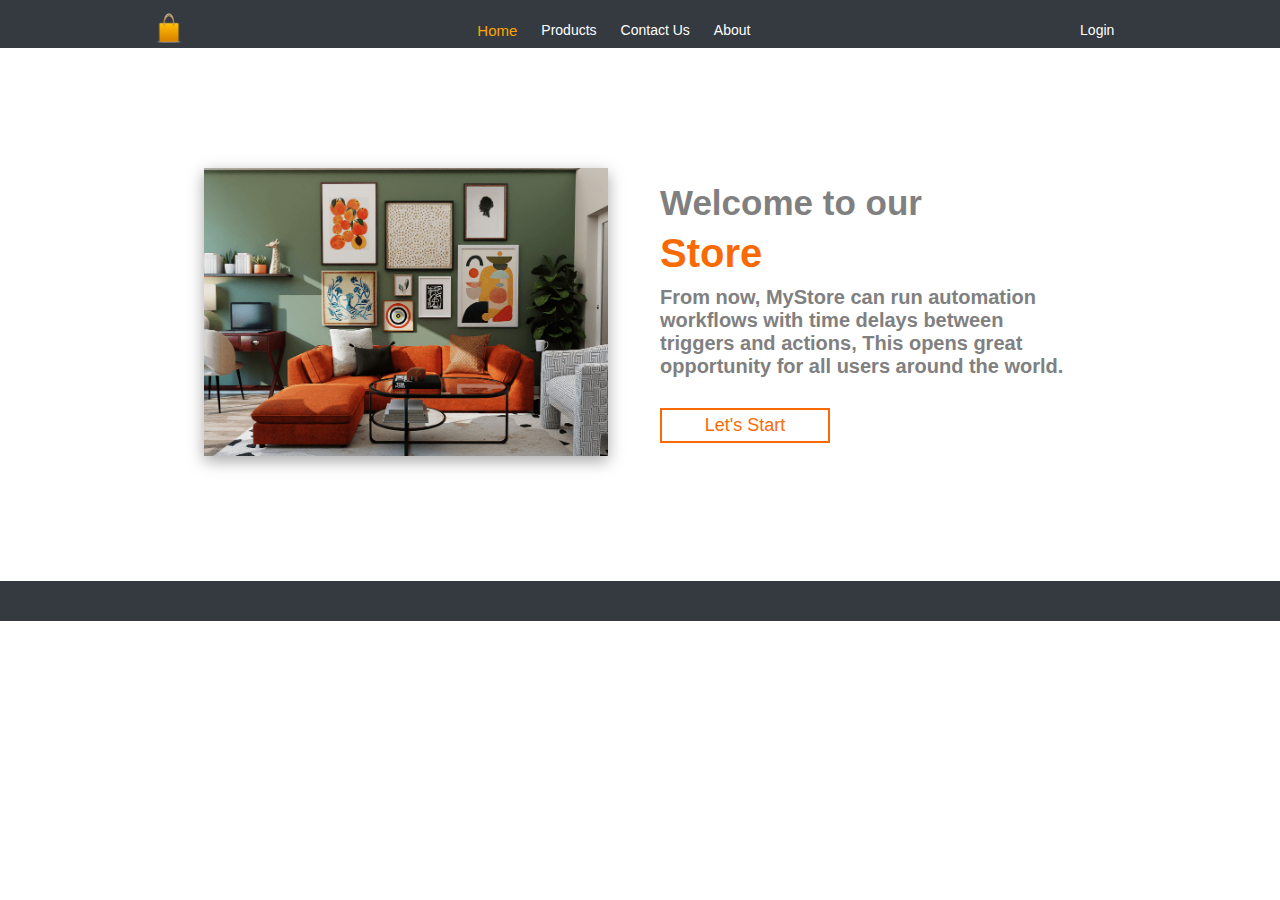
==== public/index.html @ 8ecaefba "additional edit" ====
<!DOCTYPE html>
<html lang="en">

    <head>
        <meta charset="UTF-8">
        <meta http-equiv="X-UA-Compatible" content="IE=edge">
        <meta name="viewport" content="width=device-width, initial-scale=1.0">
        <link rel="stylesheet" href="./products/products.css">
        <link rel="stylesheet"
            href="https://cdnjs.cloudflare.com/ajax/libs/font-awesome/6.2.0/css/all.min.css"
            integrity="sha512-xh6O/CkQoPOWDdYTDqeRdPCVd1SpvCA9XXcUnZS2FmJNp1coAFzvtCN9BmamE+4aHK8yyUHUSCcJHgXloTyT2A=="
            crossorigin="anonymous" referrerpolicy="no-referrer" />

        <title>Document</title>
        <style>
        #active {
        color: orange;
        font-size: 15px;
        transition: .2s;

    }
    
    </style>
    </head>
    <body>
        <div>
            <header id="header">
                <div class="logo">
                    <img src="../images/shopping-bag256_24826.ico" alt="website
                        logo">
                </div>
                <ul>
                    <li><a id="active" href="index.html">Home</a></li>
                    <li><a href="./products/products.html">Products</a></li>
                    <li><a target="_blank" href="../contactUs/contact-us.html">Contact
                            Us</a></li>
                    <li><a href="../about/About.html">About</a></li>
                </ul>
                <ul>
                    <li> <span id="cartLength"></span> <i id="cartIcon"
                            class="fa-solid
                            fa-cart-shopping">
                        </i></li>
                    <li><a target="_blank" href="../login/login.html">Login</a></li>
                </ul>
            </header>
            <section id='homeContainer'>
                <div id="imgDiv">
                    <img id="homeImg" src="./images/homeImg.jpg" alt="Home
                        image">
                </div>
                <div id="homeInfo">
                    <div id="title">
                        <p id="p1">Welcome to our</p>
                        <p id="p2">Store</p>
                    </div>
                    <p id="p3">From now, MyStore can run automation
                        workflows with time delays between triggers and
                        actions, This opens great opportunity for all users
                        around the world.

                    </p>
                    <button id="lets-btn">Let's Start</button>
                </button>
            </div>
        </section>

        <footer>
            <ul id="footer-list">
                <li class="social-media"><i class="fa-brands
                        fa-facebook"></i></li>
                <li class="social-media"><i class="fa-brands
                        fa-instagram"></i></li>
                <li class="social-media"><i class="fa-brands
                        fa-twitter"></i></li>
                <li class="social-media"><i class="fa-brands fa-google"></i></li>
            </ul>
        </footer>

        <script>


            var button = document.getElementById('lets-btn')
            button.addEventListener('click', ()=>{
                window.open('./products/products.html','_self')
            })
        </script>
    </body>

</html>
---- public/products/products.css ----
* {
    margin: 0;
    padding: 0;
    box-sizing: border-box;
}

html {

    font-family: 'Ubuntu', sans-serif;
    font-size: 20px;
}

div.container {
    height: 100vh;
    display: flex;
    flex-direction: column;
}

header {
    width: 100%;
    height: 2.4rem;
    background-color: #343a40;
    display: flex;
    flex-wrap: wrap;
    justify-content: space-around;
    align-items: center;
    padding: 1%;
    /* position: fixed; */
    position: sticky;
    top: 0;
}

.logo img {
    width: 1.5rem;
    height: 1.5rem;
    justify-content: start;
    text-align: start;
    padding-left: 0rem;
}

h1>span {
    color: var(--mainColor);
}

ul {
    display: flex;
    flex-wrap: wrap;
    font-size: .7rem;
    /* font-weight: bolder; */
    list-style-type: none;
    justify-content: center;
    justify-self: center;
    text-align: justify;
}

li {
    padding-left: .6rem;
    padding-right: .6rem;
    color: white;

}

a {
    color: white;
    text-decoration: none;

}

li:hover {
    cursor: pointer;
    color: orange;
}

a:hover {
    cursor: pointer;
    text-decoration: none;
    color: orange;
    transition: .2s;
}

#cartIcon {
    color: white;
}

main {
    display: flex;
    flex-direction: column;
    min-height: 600px;
    /* flex-grow: 1; */

}

#prodsContainer {
    display: flex;
    flex-direction: row;
    flex-wrap: wrap;
    min-height: 600px;
    flex-grow: 1;
    padding-top: 20px;
    justify-content: center;
}

.prodDiv {
    background-color: #fff;
    border-radius: 10px;
    box-shadow: 0 2px 8px 0 rgb(99 99 99 / 20%);
    max-width: 350px;
    transition-property: all .1s linear;
    transition-duration: 0.1s;
    transition-timing-function: linear;
    transition-delay: 0s;
    width: 100%;
    margin: 31px;
}

.prodDiv:hover {
    transition: all .1s linear;
    transition-property: all;
    transition-duration: 0.1s;
    transition-timing-function: linear;
    transition-delay: 0s;
}

.productImg {
    display: block;
    max-height: 160px;
    /* object-fit: cover; */
    width: 100%;
    vertical-align: middle;
}

.prodInfo {
    display: flex;
    flex-direction: row;
    justify-content: space-between;
    padding: 8px;
}

.addCart {
    width: 99.9%;
    height: 40px;
    background-color: #11919f;
    font-size: 17px;
    color: white;
    border: 1px solid whitesmoke;
    margin-bottom: 3px;

}

.addCart:hover {
    background-color: #43cbda;
    cursor: pointer;
}

#ctgDiv {
    display: flex;
    justify-items: start;
    position: fixed;
    background-color: white;
    width: 100%;
    height: 30px;
    align-items: center;
    /* justify-content:; */
}

.ctg,
.all {
    font-size: 16px;
    font-weight: bold;
    width: 50px;
    height: 100%;
    background-color: transparent;
    margin-right: 14px;
    border: none;
}

.all {
    margin-right: 0px;
}

span {
    font-size: 16px;
    font-weight: bold;
    color: #f96a05
}

footer {
    display: flex;
    height: 2rem;
    background-color: #343a40;
    justify-content: space-between;
    justify-items: center;
    align-items: center;
}

#footer-list {
    color: white;
    width: 100%;
    justify-items: center center;
    font-size: .9rem;
}

/* Home Styling */

#homeContainer {
    display: flex;
    flex-direction: row;
    flex-wrap: wrap;
    height: 100%vh;
    flex-grow: 1;
    padding: 120px;
    justify-content: center;
}

#imgDiv {
    width: 40%;
    justify-content: end;
    margin-right: 40px;

}

#homeImg {
    align-self: center;
    box-shadow: rgba(0, 0, 0, 0.35) 0px 5px 15px;
    /* display: block; */
    width: 97%;
    justify-self: end;

}

#homeInfo {
    width: 40%;
    column-gap: 20px;
    align-items: center;
    padding-top: 15px;
}

#title {
    margin-bottom: 10px;
}

#p1 {
    font-size: 35px;
    font-weight: bold;
    color: gray;
    margin-bottom: 8px;
}

#p2 {
    font-size: 40px;
    color: #f96a05;
    font-weight: bolder;
}

#p3 {
    font-size: 20px;
    font-weight: bold;
    color: gray;
    margin-bottom: 30px;
}


#lets-btn {

    color: #f96a05;
    font-size: 18px;
    height: 35px;
    width: 170px;
    background-color: white;
    border: 2px solid #f96a05;
    transition: 0.3s;
}

#lets-btn:hover {
    color: white;
    background-color: #f96a05;
    /* border: 2px solid orange */
}
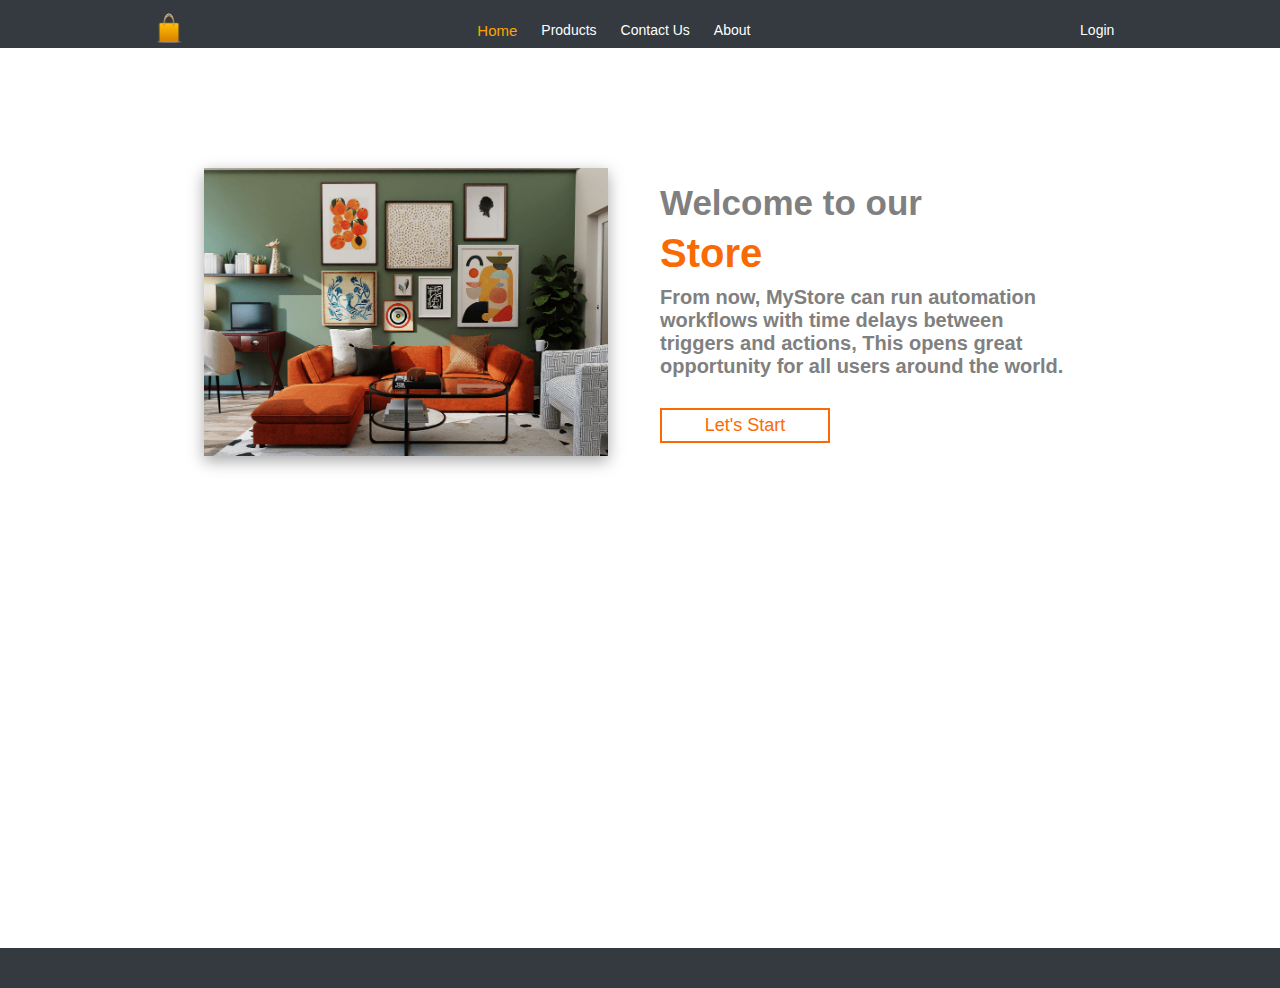
==== commit 3b875694: "edit" ====
--- a/public/index.html
+++ b/public/index.html
@@ -6,12 +6,13 @@
         <meta http-equiv="X-UA-Compatible" content="IE=edge">
         <meta name="viewport" content="width=device-width, initial-scale=1.0">
         <link rel="stylesheet" href="./products/products.css">
+        <link rel="icon" href="../images/favIcon.ico">
         <link rel="stylesheet"
             href="https://cdnjs.cloudflare.com/ajax/libs/font-awesome/6.2.0/css/all.min.css"
             integrity="sha512-xh6O/CkQoPOWDdYTDqeRdPCVd1SpvCA9XXcUnZS2FmJNp1coAFzvtCN9BmamE+4aHK8yyUHUSCcJHgXloTyT2A=="
             crossorigin="anonymous" referrerpolicy="no-referrer" />
 
-        <title>Document</title>
+        <title>Home</title>
         <style>
         #active {
         color: orange;
@@ -26,7 +27,7 @@
         <div>
             <header id="header">
                 <div class="logo">
-                    <img src="../images/shopping-bag256_24826.ico" alt="website
+                    <img src="./images/shopping-bag256_24826.ico" alt="website
                         logo">
                 </div>
                 <ul>
--- a/public/products/products.css
+++ b/public/products/products.css
@@ -86,7 +86,6 @@
     display: flex;
     flex-direction: column;
     min-height: 600px;
-    /* flex-grow: 1; */
 
 }
 
@@ -124,7 +123,6 @@
 .productImg {
     display: block;
     max-height: 160px;
-    /* object-fit: cover; */
     width: 100%;
     vertical-align: middle;
 }
@@ -160,7 +158,6 @@
     width: 100%;
     height: 30px;
     align-items: center;
-    /* justify-content:; */
 }
 
 .ctg,
@@ -206,7 +203,7 @@
     display: flex;
     flex-direction: row;
     flex-wrap: wrap;
-    height: 100%vh;
+    height: 100vh;
     flex-grow: 1;
     padding: 120px;
     justify-content: center;
@@ -222,7 +219,6 @@
 #homeImg {
     align-self: center;
     box-shadow: rgba(0, 0, 0, 0.35) 0px 5px 15px;
-    /* display: block; */
     width: 97%;
     justify-self: end;
 
@@ -274,5 +270,4 @@
 #lets-btn:hover {
     color: white;
     background-color: #f96a05;
-    /* border: 2px solid orange */
 }